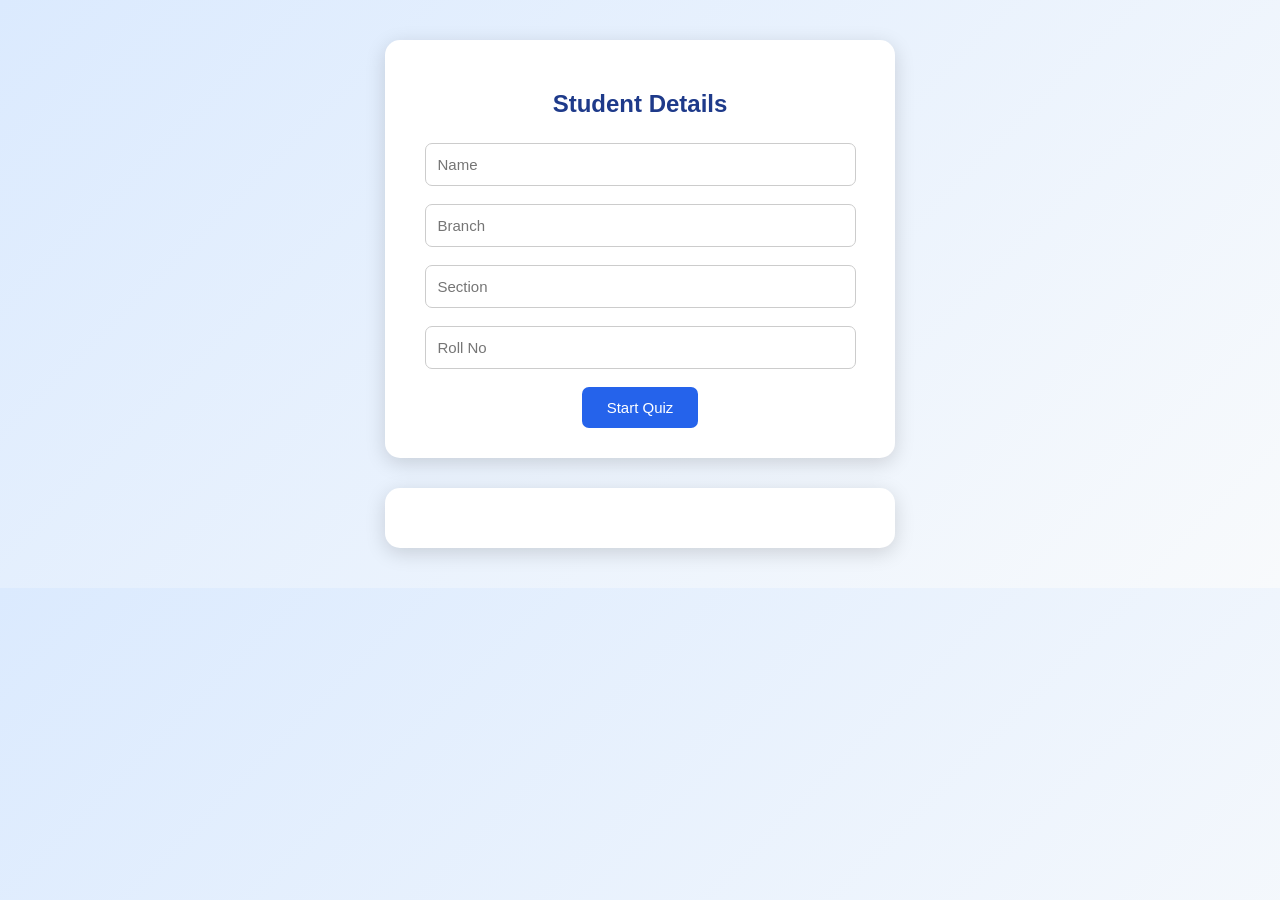
==== Assignments/assignment1.html @ f990003b "Add files via upload" ====
<!DOCTYPE html>
<html>
<head>
<title>Quiz</title>
<link rel="stylesheet" href="assignment1.css">
</head>
<body>

<div id="form">
<h2>Student Details</h2>
<input placeholder="Name"><br><br>
<input placeholder="Branch"><br><br>
<input placeholder="Section"><br><br>
<input placeholder="Roll No"><br><br>
<button onclick="start()">Start Quiz</button>
</div>

<div id="quiz">
<h2>Quiz</h2>
<p>Time: <span id="timer">150</span></p>

<div id="questions"></div>

<button onclick="submitQuiz()">Submit</button>
</div>

<div id="result"></div>

<script src="assignment1.js"></script>
</body>
</html>
---- Assignments/assignment1.css ----
body{
font-family:Arial,sans-serif;
background:linear-gradient(135deg,#dbeafe,#f8fafc);
margin:0;
padding:40px;
text-align:center;
}

#form,#quiz,#result{
background:white;
width:450px;
margin:auto;
padding:30px;
border-radius:15px;
box-shadow:0 5px 20px rgba(0,0,0,0.15);
}

#quiz{
display:none;
text-align:left;
}

h2{
color:#1e3a8a;
margin-bottom:25px;
}

input[placeholder]{
width:90%;
padding:12px;
border:1px solid #ccc;
border-radius:7px;
font-size:15px;
}

button{
background:#2563eb;
color:white;
border:none;
padding:12px 25px;
border-radius:7px;
font-size:15px;
cursor:pointer;
}

button:hover{
background:#1d4ed8;
}

.question{
background:#f8fafc;
padding:15px;
margin:15px 0;
border-radius:10px;
border-left:4px solid #2563eb;
}

.question h3{
color:#333;
}

.question input[type="radio"]{
margin:8px;
}

#timer{
color:#dc2626;
font-size:20px;
font-weight:bold;
}

#result{
margin-top:30px;
}
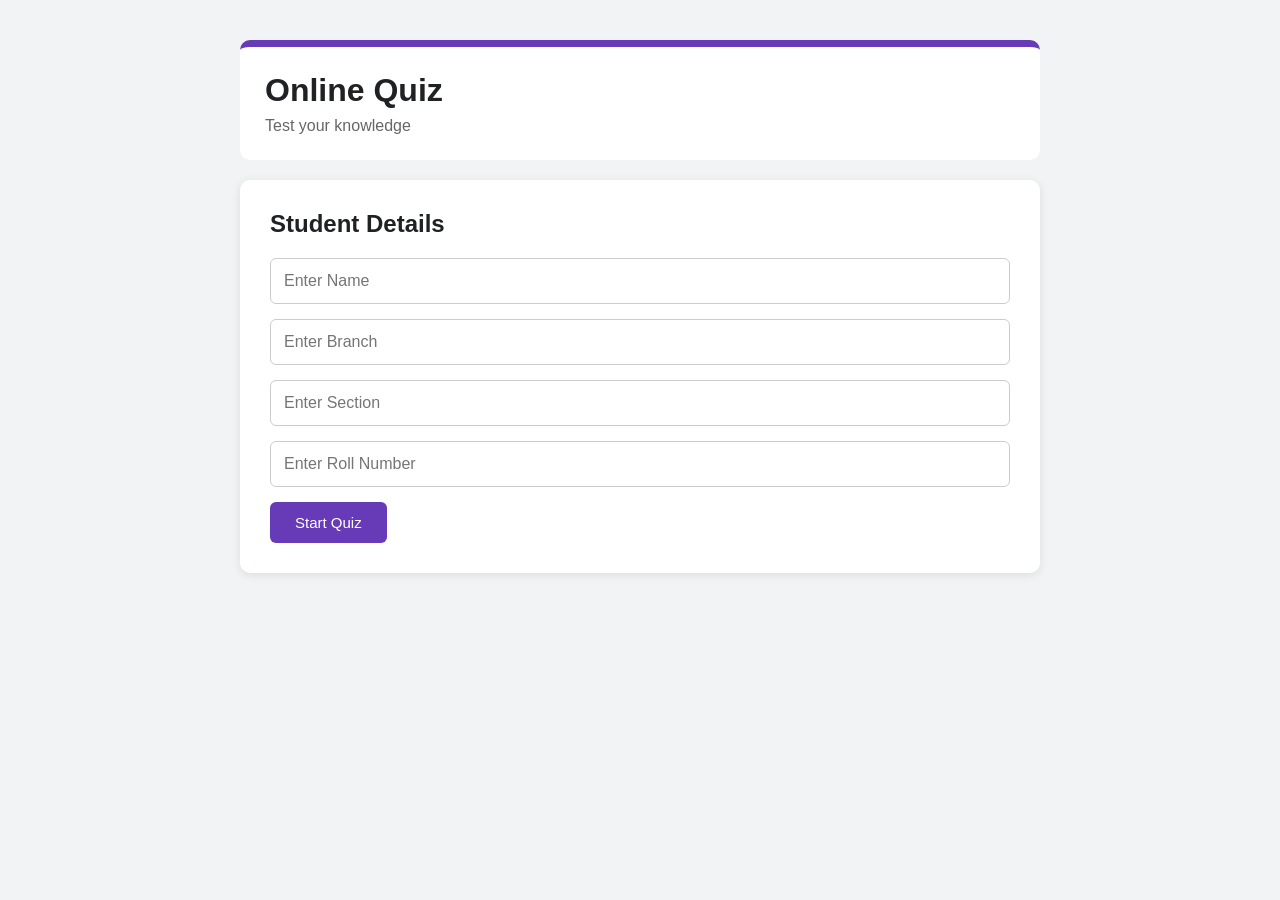
==== commit 7ce8be33: "Add files via upload" ====
--- a/Assignments/assignment1.html
+++ b/Assignments/assignment1.html
@@ -1,31 +1,77 @@
 <!DOCTYPE html>
 <html>
 <head>
-<title>Quiz</title>
-<link rel="stylesheet" href="assignment1.css">
+    <title>Online Quiz</title>
+    <link rel="stylesheet" href="assignment1.css">
 </head>
 <body>
 
-<div id="form">
-<h2>Student Details</h2>
-<input placeholder="Name"><br><br>
-<input placeholder="Branch"><br><br>
-<input placeholder="Section"><br><br>
-<input placeholder="Roll No"><br><br>
-<button onclick="start()">Start Quiz</button>
+<div class="container">
+
+    <div class="header">
+        <h1>Online Quiz</h1>
+        <p>Test your knowledge</p>
+    </div>
+
+    <div id="studentForm" class="card">
+        <h2>Student Details</h2>
+
+        <input type="text" id="name" placeholder="Enter Name">
+        <input type="text" id="branch" placeholder="Enter Branch">
+        <input type="text" id="section" placeholder="Enter Section">
+        <input type="text" id="roll" placeholder="Enter Roll Number">
+
+        <button onclick="startQuiz()">Start Quiz</button>
+    </div>
+
+    <div id="quiz" class="card hidden">
+
+        <div class="top">
+            <h2>Quiz</h2>
+
+            <div id="timer">
+                30
+            </div>
+        </div>
+
+        <div class="progress">
+            <div id="progressBar"></div>
+        </div>
+
+        <h2 id="question"></h2>
+
+        <div id="options"></div>
+
+        <button id="nextBtn" onclick="nextQuestion()">
+            Next
+        </button>
+
+    </div>
+
+    <div id="result" class="card hidden">
+
+        <h1>Quiz Completed 🎉</h1>
+
+        <h2 id="resultName"></h2>
+
+        <div class="score">
+            <span id="score">0</span>/5
+        </div>
+
+        <p>Attempted: <span id="attempted">0</span></p>
+        <p>Correct: <span id="correct">0</span></p>
+        <p>Wrong: <span id="wrong">0</span></p>
+        <p>Unattempted: <span id="unattempted">0</span></p>
+
+        <button onclick="location.reload()">
+            Try Again
+        </button>
+
+    </div>
+
 </div>
 
-<div id="quiz">
-<h2>Quiz</h2>
-<p>Time: <span id="timer">150</span></p>
+<script src="assignment1.js"></script>
 
-<div id="questions"></div>
-
-<button onclick="submitQuiz()">Submit</button>
-</div>
-
-<div id="result"></div>
-
-<script src="assignment1.js"></script>
 </body>
-</html>+</html>
--- a/Assignments/assignment1.css
+++ b/Assignments/assignment1.css
@@ -1,74 +1,185 @@
-body{
-font-family:Arial,sans-serif;
-background:linear-gradient(135deg,#dbeafe,#f8fafc);
-margin:0;
-padding:40px;
-text-align:center;
+* {
+    box-sizing: border-box;
+    margin: 0;
+    padding: 0;
+    font-family: Arial, sans-serif;
 }
 
-#form,#quiz,#result{
-background:white;
-width:450px;
-margin:auto;
-padding:30px;
-border-radius:15px;
-box-shadow:0 5px 20px rgba(0,0,0,0.15);
+body {
+    background: #f1f3f4;
+    color: #202124;
 }
 
-#quiz{
-display:none;
-text-align:left;
+.container {
+    width: 90%;
+    max-width: 800px;
+    margin: 40px auto;
 }
 
-h2{
-color:#1e3a8a;
-margin-bottom:25px;
+.header {
+    background: white;
+    padding: 25px;
+    border-radius: 10px;
+    border-top: 7px solid #673ab7;
+    margin-bottom: 20px;
 }
 
-input[placeholder]{
-width:90%;
-padding:12px;
-border:1px solid #ccc;
-border-radius:7px;
-font-size:15px;
+.header h1 {
+    margin-bottom: 8px;
 }
 
-button{
-background:#2563eb;
-color:white;
-border:none;
-padding:12px 25px;
-border-radius:7px;
-font-size:15px;
-cursor:pointer;
+.header p {
+    color: #666;
 }
 
-button:hover{
-background:#1d4ed8;
+.card {
+    background: white;
+    padding: 30px;
+    border-radius: 10px;
+    box-shadow: 0 2px 8px #ddd;
 }
 
-.question{
-background:#f8fafc;
-padding:15px;
-margin:15px 0;
-border-radius:10px;
-border-left:4px solid #2563eb;
+.card h2 {
+    margin-bottom: 20px;
 }
 
-.question h3{
-color:#333;
+input {
+    width: 100%;
+    padding: 13px;
+    margin-bottom: 15px;
+    border: 1px solid #ccc;
+    border-radius: 6px;
+    font-size: 16px;
 }
 
-.question input[type="radio"]{
-margin:8px;
+input:focus {
+    outline: none;
+    border: 2px solid #673ab7;
 }
 
-#timer{
-color:#dc2626;
-font-size:20px;
-font-weight:bold;
+button {
+    background: #673ab7;
+    color: white;
+    border: none;
+    padding: 12px 25px;
+    border-radius: 6px;
+    cursor: pointer;
+    font-size: 15px;
 }
 
-#result{
-margin-top:30px;
-}+button:hover {
+    background: #512da8;
+}
+
+.top {
+    display: flex;
+    justify-content: space-between;
+    align-items: center;
+}
+
+#timer {
+    background: #fce8e6;
+    color: #d93025;
+    padding: 10px 18px;
+    border-radius: 20px;
+    font-weight: bold;
+    font-size: 18px;
+}
+
+#timer.warning {
+    background: #fff3cd;
+    color: #856404;
+}
+
+#timer.danger {
+    background: #d93025;
+    color: white;
+}
+
+.progress {
+    width: 100%;
+    height: 7px;
+    background: #eee;
+    margin: 20px 0 30px;
+    border-radius: 10px;
+    overflow: hidden;
+}
+
+#progressBar {
+    height: 100%;
+    width: 0%;
+    background: #673ab7;
+    transition: 0.3s;
+}
+
+#question {
+    margin-bottom: 25px;
+    line-height: 1.5;
+}
+
+.option {
+    display: flex;
+    align-items: center;
+    padding: 15px;
+    border: 1px solid #ddd;
+    border-radius: 7px;
+    margin-bottom: 12px;
+    cursor: pointer;
+    transition: 0.2s;
+}
+
+.option:hover {
+    background: #f5f0ff;
+    border-color: #673ab7;
+}
+
+.option.selected {
+    background: #ede7f6;
+    border: 2px solid #673ab7;
+}
+
+.option input {
+    width: auto;
+    margin: 0 12px 0 0;
+    accent-color: #673ab7;
+}
+
+#nextBtn {
+    margin-top: 15px;
+}
+
+.score {
+    font-size: 45px;
+    font-weight: bold;
+    color: #673ab7;
+    margin: 25px 0;
+}
+
+.result p {
+    margin: 10px 0;
+    font-size: 17px;
+}
+
+.hidden {
+    display: none;
+}
+
+@media(max-width:600px) {
+
+    .container {
+        width: 95%;
+        margin: 20px auto;
+    }
+
+    .card {
+        padding: 20px;
+    }
+
+    .header h1 {
+        font-size: 25px;
+    }
+
+    #question {
+        font-size: 19px;
+    }
+}
